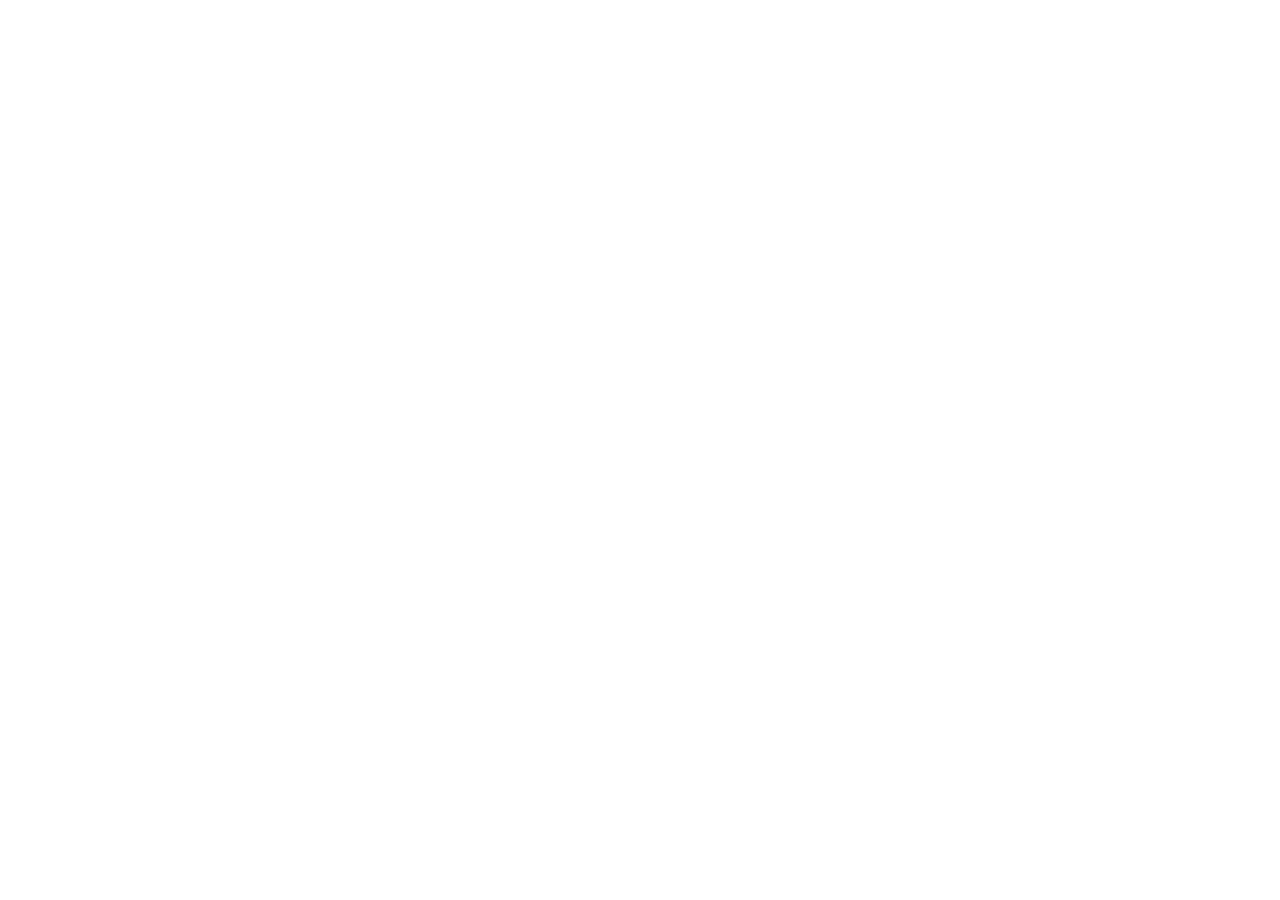
==== home.html @ d23d52ba "heroku fix" ====
<!DOCTYPE html>
<html>
  <head>
    <script src="//ajax.googleapis.com/ajax/libs/jquery/1.9.1/jquery.min.js"></script>
    <script>window.jQuery || document.write('<script src="js/vendor/jquery-1.9.1.min.js"><\/script>')</script>
      <script src="js/skrollr.js"></script>
      <script src="js/_main.js"></script>
  </head>
  <body>
  </body>
</html>
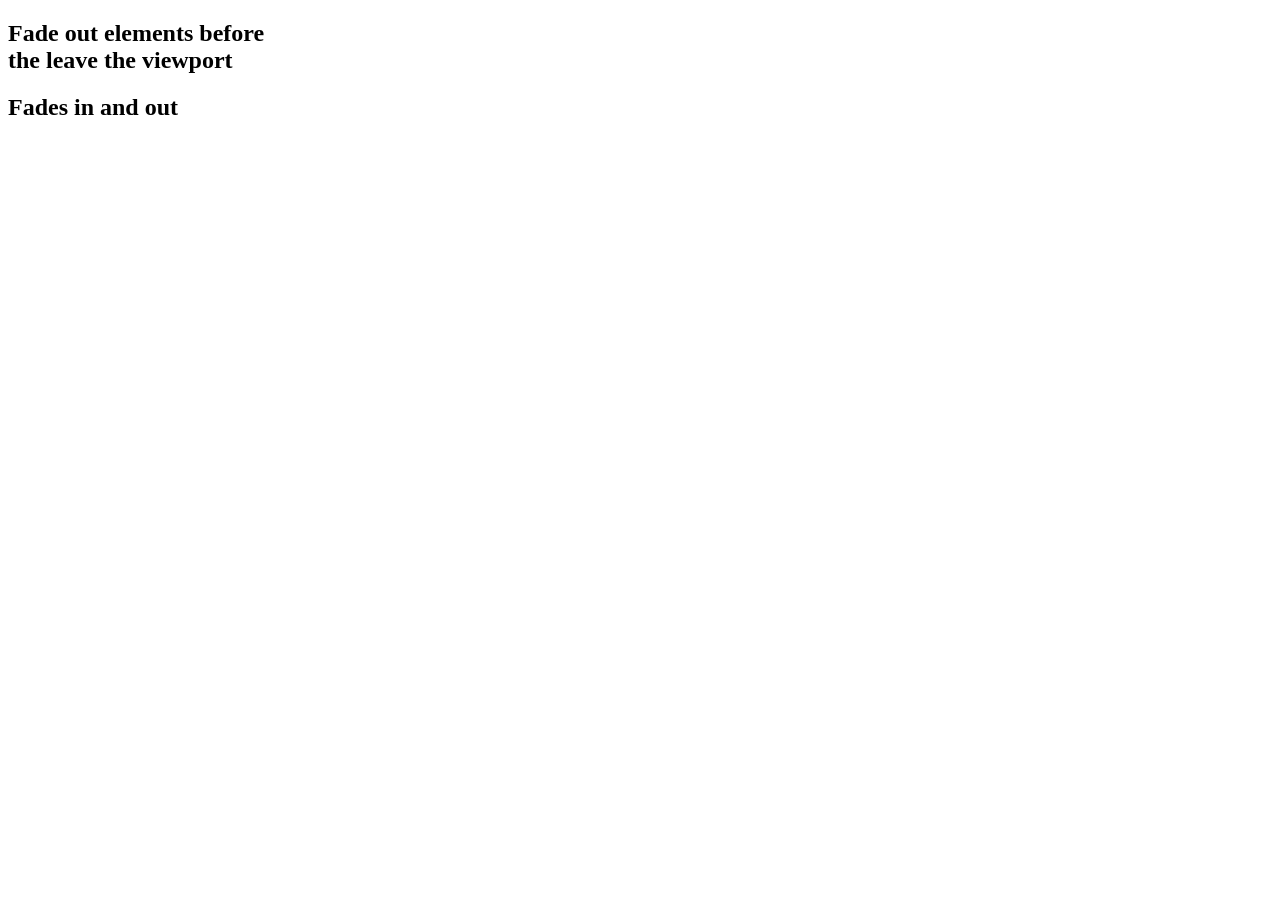
==== commit 5db5e720: "Add html" ====
--- a/home.html
+++ b/home.html
@@ -5,7 +5,46 @@
     <script>window.jQuery || document.write('<script src="js/vendor/jquery-1.9.1.min.js"><\/script>')</script>
       <script src="js/skrollr.js"></script>
       <script src="js/_main.js"></script>
-  </head>
-  <body>
-  </body>
-</html>
+      <link rel = 'stylesheet' type = 'text/css' href = 'css/stylesheet.css'>
+    </head>
+    <body>
+      <section id = 'slide-1' class = 'homeSlide'>
+      <div class = 'bcg'
+	data-center = 'background-position: 50% 0px;"
+	data-top-bottom = 'background-position 50% -100px;
+	data-anchor-target = '#slide-1'
+	>
+	<div class = 'hsContainer'>
+	  <div class = 'hsContent'
+	    data-center = 'opacity: 1'
+	    data-106-top = 'opacity: 0'
+	    data-anchor-target = '#slide-1 h2'
+	    >
+	    <h2>Fade out elements before <br>the leave the viewport</h2>
+	  </div>
+	</div>
+      </div>
+      </section>
+      <section id = 'slide-2'>
+      <div class = 'bcg'
+	data-0 = 'background-color:rgb(1,27,59);'
+	data-top = 'background-color: (0,0,0);'
+	data-anchor-target = '#slide-2'
+	>
+	<div class = 'hsContainer'>
+	  <div class = 'hsContent'>
+	    <h2
+	      data--200-bottom = 'opacity: 0'
+	      data-center = 'opacity: 1'
+	      data-206-top = 'opacity: 1'
+	      data-106-top = 'opacity: 0'
+	      data-anchor-target = '#slide-2 h2'
+	      >
+	      Fades in and out
+	    </h2>
+	  </div>
+	</div>
+      </div>
+      </section>
+    </body>
+  </html>
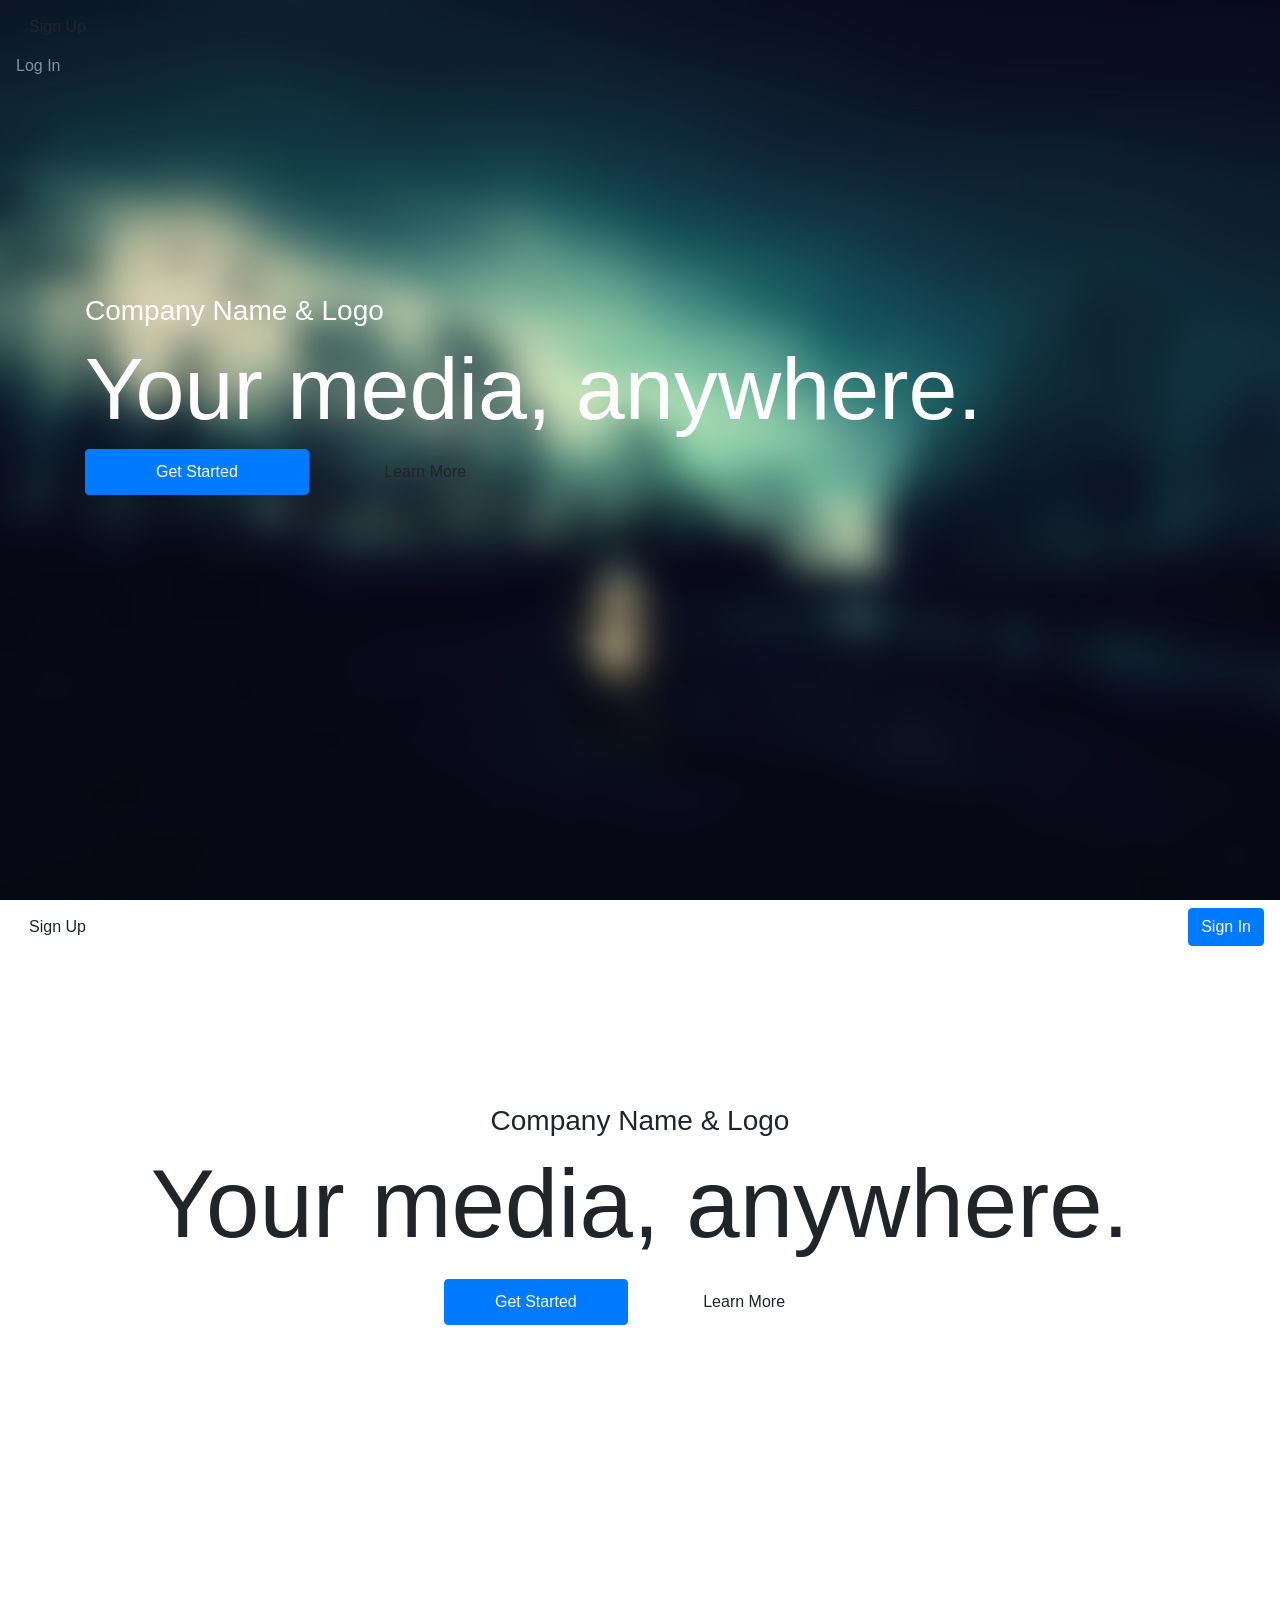
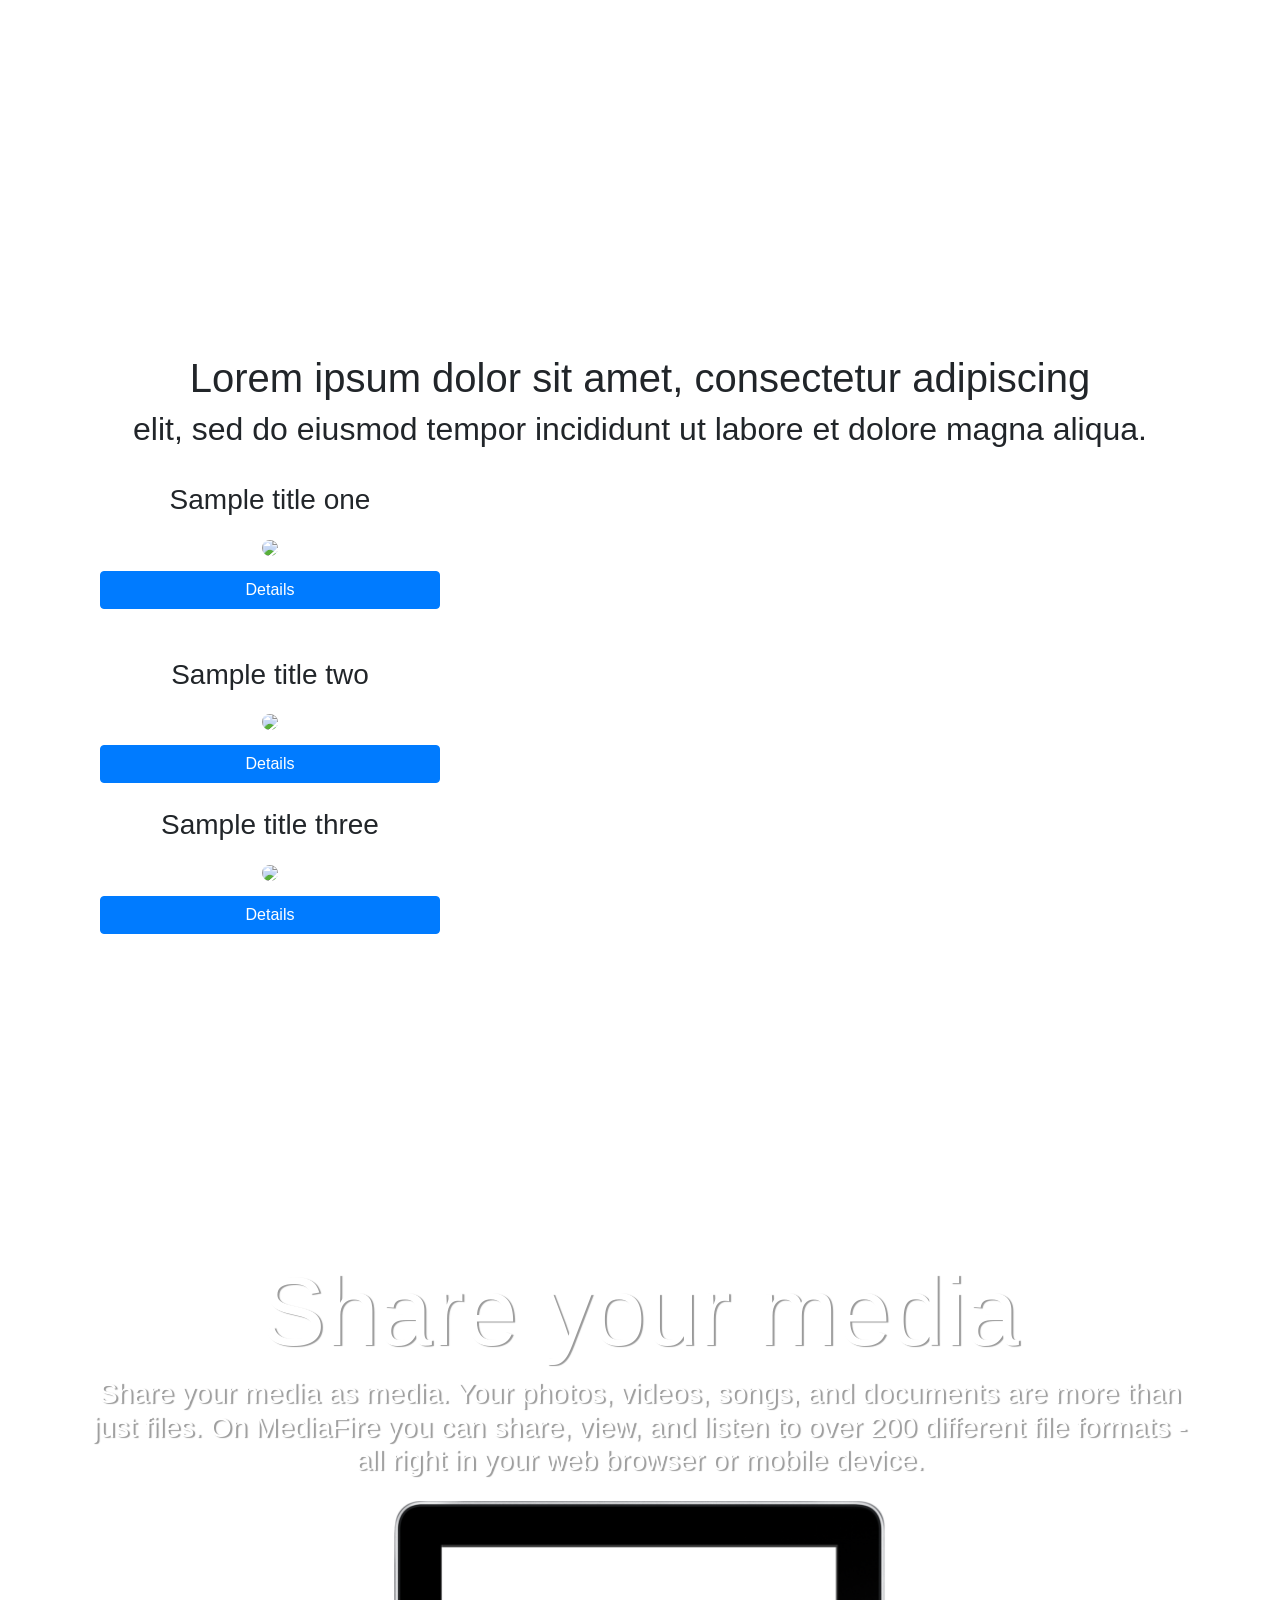
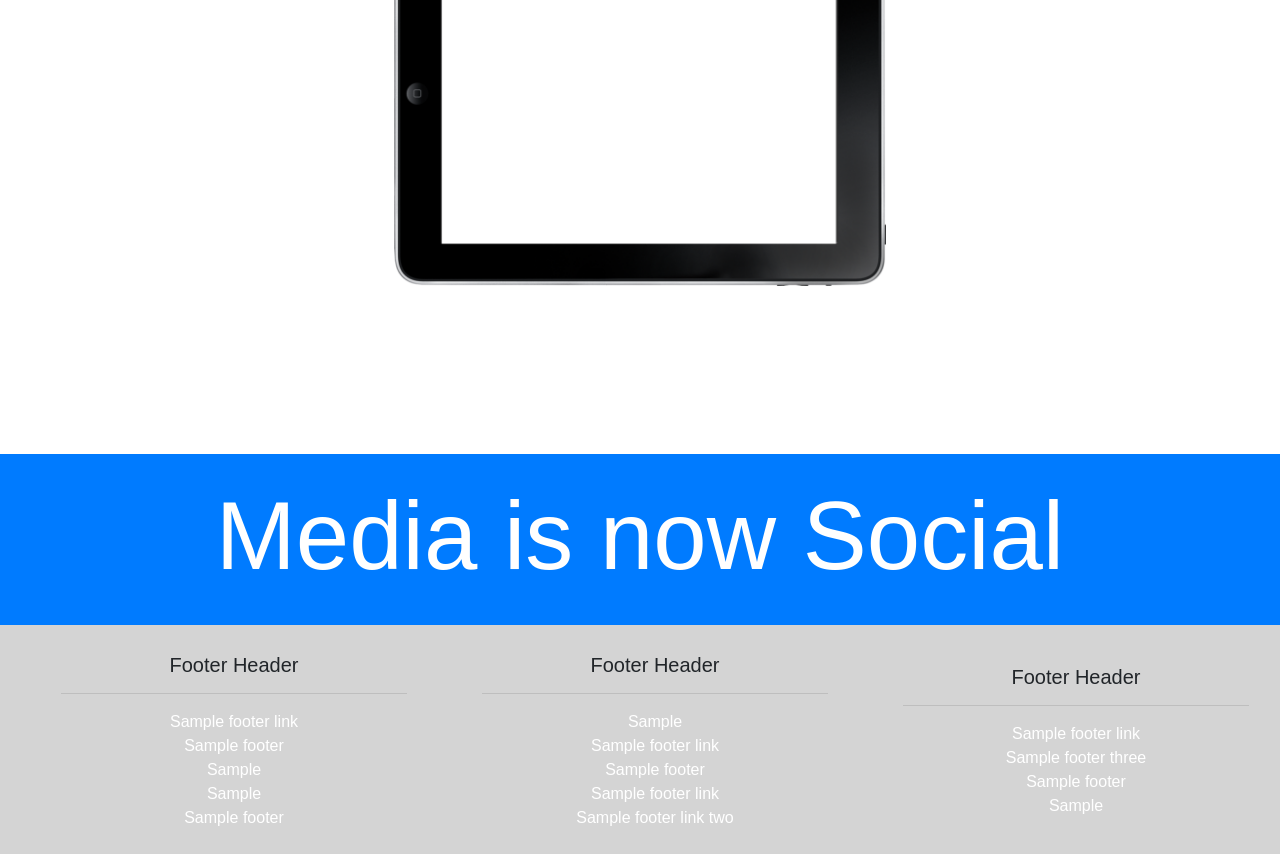
==== commit 6a008af5: "finished design" ====
--- a/home.html
+++ b/home.html
@@ -1,50 +1,141 @@
 <!DOCTYPE html>
 <html>
   <head>
-    <script src="//ajax.googleapis.com/ajax/libs/jquery/1.9.1/jquery.min.js"></script>
-    <script>window.jQuery || document.write('<script src="js/vendor/jquery-1.9.1.min.js"><\/script>')</script>
-      <script src="js/skrollr.js"></script>
-      <script src="js/_main.js"></script>
-      <link rel = 'stylesheet' type = 'text/css' href = 'css/stylesheet.css'>
-    </head>
-    <body>
-      <section id = 'slide-1' class = 'homeSlide'>
-      <div class = 'bcg'
-	data-center = 'background-position: 50% 0px;"
-	data-top-bottom = 'background-position 50% -100px;
-	data-anchor-target = '#slide-1'
-	>
-	<div class = 'hsContainer'>
-	  <div class = 'hsContent'
-	    data-center = 'opacity: 1'
-	    data-106-top = 'opacity: 0'
-	    data-anchor-target = '#slide-1 h2'
-	    >
-	    <h2>Fade out elements before <br>the leave the viewport</h2>
-	  </div>
+    <script src="https://code.jquery.com/jquery-1.9.1.min.js"></script>
+    <script src = 'https://maxcdn.bootstrapcdn.com/bootstrap/4.0.0-alpha/js/bootstrap.min.js'></script>
+    <script src="js/_main.js"></script>
+    <link rel = 'stylesheet' type = 'text/css' href = 'https://maxcdn.bootstrapcdn.com/bootstrap/4.0.0-alpha/css/bootstrap.min.css'>
+    <link rel = 'stylesheet' type = 'text/css' href = 'css/stylesheet.css'>
+  </head>
+  <body>
+    <!-- header for screens medium and up -->
+    <div class = 'header hidden-sm-down fullscreen'>
+      <nav class = 'navbar navbar-dark'>
+      <ul class = 'nav navbar-nav pull-right'>
+	<li class = 'nav-item'>
+	<a href = '#' type = 'button' class = 'btn btn-secondary-outline'>
+	  Sign Up
+	</a>
+	</li>
+	<li class = 'nav-item'>
+	<a href = '#' class = 'nav-link'>
+	  Log In
+	</a>
+      </ul>
+      </nav>
+      <div class = 'container'>
+	<div class = ''>
+	  <h3 id = 'display-1'>Company Name & Logo</h3>
+	  <h1 class = 'display-2'>Your media, anywhere.</h1>
+	  <button type = 'button' class = 'btn btn-primary'>Get Started</button>
+	  <button type = 'button' class = 'btn btn-success-outline'>Learn More</button>
 	</div>
       </div>
-      </section>
-      <section id = 'slide-2'>
-      <div class = 'bcg'
-	data-0 = 'background-color:rgb(1,27,59);'
-	data-top = 'background-color: (0,0,0);'
-	data-anchor-target = '#slide-2'
-	>
-	<div class = 'hsContainer'>
-	  <div class = 'hsContent'>
-	    <h2
-	      data--200-bottom = 'opacity: 0'
-	      data-center = 'opacity: 1'
-	      data-206-top = 'opacity: 1'
-	      data-106-top = 'opacity: 0'
-	      data-anchor-target = '#slide-2 h2'
-	      >
-	      Fades in and out
-	    </h2>
-	  </div>
+    </div>
+
+    <!-- header for screens extra small -->
+    <div class = 'header-small hidden-md-up fullscreen'>
+      <nav class = 'navbar navbar-light bg-faded'>
+      <div class = 'col-xs-6 text-center'>
+	<a href = '#' type = 'button' class = 'btn btn-primary-outline'>
+	  Sign Up
+	</a>
+      </div>
+      <div class = 'col-xs-6 text-center'>
+	<a href = '#' class = 'btn btn-primary'>Sign In</a>
+      </div>
+      </nav>
+      <div class = 'bg-inverse fullscreen'>
+	<div class = 'text-center'>
+	  <h3>Company Name & Logo</h3>
+	  <h1 class = 'display-1'>Your media, anywhere.</h1>
+	  <button type = 'button' class = 'btn btn-primary'>Get Started</button>
+	  <button type = 'button' class = 'btn btn-success-outline'>Learn More</button>
 	</div>
       </div>
-      </section>
-    </body>
-  </html>
+    </div>
+
+    <!-- content section 1 with 3 columns -->
+    <div class = 'content-one fullscreen text-center'>
+      <div class = 'container'>
+	<div class = 'text-center'>
+	  <h1>Lorem ipsum dolor sit amet, consectetur adipiscing<br><small> elit, sed do eiusmod tempor incididunt ut labore et dolore magna aliqua.</small></h1>
+	</div>
+	<div class = 'col-xs-12 col-md-4'>
+	  <h3>Sample title one</h3>
+	  <img class = 'img-responsive img-rounded center-block' src = 'http://placehold.it/250x250'/>
+	  <button type = 'button' class = 'btn btn-primary btn-block'>Details</button>
+	  <br class = 'clear'>
+	</div>
+	<div class = 'col-xs-12 col-md-4'>
+	  <h3>Sample title two</h3>
+	  <img class = 'img-responsive img-rounded center-block' src = 'http://placehold.it/250x250'/>
+	  <button type = 'button' class = 'btn btn-primary btn-block'>Details</button>
+	</div>
+	<div class = 'col-xs-12 col-md-4'>
+	  <h3>Sample title three</h3>
+	  <img class = 'img-responsive img-rounded center-block' src = 'http://placehold.it/250x250'/>
+	  <button type = 'button' class = 'btn-3 btn btn-primary btn-block'>Details</button>
+	</div>
+      </div>
+    </div>
+    <div class = 'content-two fullscreen'>
+      <div class = 'text-center container'>
+	<h1 class = 'display-1'>Share your media</h1>
+	<h3>Share your media as media. Your photos, videos, songs, and documents are more than just files. On MediaFire you can share, view, and listen to over 200 different file formats - all right in your web browser or mobile device.</h3>
+	<img src = 'css/tablet.png' class = 'img-responsive center-block' id = 'tablet'/>
+      </div>
+      <br>
+    </div>
+    <div class = 'content-three bg-primary'>
+      <div class = 'text-center'>
+	<br>
+	<h1 class = 'display-1'>Media is now Social</h1>
+	<br>
+      </div>
+    </div>
+    <div class = 'content-four text-center bg-inverse'>
+      <nav class = 'navbar bg-inverse'>
+      <div class = 'footer col-sm-12 col-md-4'>
+	<ul class = 'footer-links'>
+	<h5>Footer Header</h5>
+	<hr>
+	  <li><a href = '#'>Sample footer link</a></li>
+	  <li><a href = '#'>Sample footer</a></li>
+	  <li><a href = '#'>Sample</a></li>
+	  <li><a href = '#'>Sample</a></li>
+	  <li><a href = '#'>Sample footer</a></li>
+	</ul>
+      </div>
+      <div class = 'footer col-sm-12 col-md-4'>
+	<ul class = 'footer-links'>
+	<h5>Footer Header</h5>
+	<hr>
+	  <li><a href = '#'>Sample</a></li>
+	  <li><a href = '#'>Sample footer link</a></li>
+	  <li><a href = '#'>Sample footer</a></li>
+	  <li><a href = '#'>Sample footer link</a></li>
+	  <li><a href = '#'>Sample footer link two</a></li>
+	</ul>
+      </div>
+      <div class = 'footer col-sm-12 col-md-4'>
+	<ul class = 'footer-links'>
+	<h5>Footer Header</h5>
+	<hr>
+	  <li><a href = '#'>Sample footer link</a></li>
+	  <li><a href = '#'>Sample footer three</a></li>
+	  <li><a href = '#'>Sample footer</a></li>
+	  <li><a href = '#'>Sample</a></li>
+	  </ul>
+      </div>
+      </nav>
+    </div>
+    <script>
+      var fullscreen = $('.fullscreen');
+      fullscreen.css("min-height", $(window).height() );
+      $(window).resize(function() {
+	fullscreen.css("min-height", $(window).height() );
+      });
+    </script>
+  </body>
+</html>
--- a/css/stylesheet.css
+++ b/css/stylesheet.css
@@ -0,0 +1,101 @@
+.header {
+  background: url('slide-2.jpg');
+  background-size: cover;
+  background-repeat: no-repeat;
+  width: auto;
+  color: white;
+}
+
+.header #display-1 {
+  padding-top: 200px;
+}
+
+.header-small h3 {
+  padding-top: 150px;
+  width: auto;
+}
+
+.header-small button {
+  margin: 10px;
+  padding: 10px 50px 10px 50px;
+}
+
+.header .container button {
+  padding: 10px 70px 10px 70px;
+  margin-bottom: 20px;
+}
+
+.content-one h1 {
+  padding-top: 100px;
+}
+
+.content-one h3 {
+  padding-top: 25px;
+}
+
+.clear {
+  clear: both;
+}
+
+.content-one img {
+  border-radius: 100%;
+  -o-border-radius: 100%;
+  -moz-border-radius: 100%;
+  padding: 15px;
+}
+
+.btn-3 {
+  margin-bottom: 20px;
+}
+
+.content-two {
+  background: url('slide-1.jpeg');
+  background-size: cover;
+  background-repeat: no-repeat;
+  width: auto;
+  color: white;
+  text-shadow: 2px 1px 1px rgba(0,0,0,.4);
+}
+
+.content-three {
+  color: white;
+}
+
+#tablet {
+  padding-top: 15px;
+  height: 400px;
+  width: auto;
+}
+
+.content-two h1 {
+  padding-top: 100px;
+}
+
+#cloud {
+  background: url('cloud.png');
+  background-size: cover;
+  background-repeat: no-repeat;
+  width: auto;
+}
+
+.footer-links {
+  padding-top: 20px;
+  display: block;
+  list-style: none;
+}
+
+.footer-links a {
+  color: white;
+}
+
+.footer-links :hover {
+  color: silver;
+  text-decoration: none;
+}
+.content-four {
+  background: #d4d4d4;
+}
+
+.footer {
+  margin-left: -10px;
+}
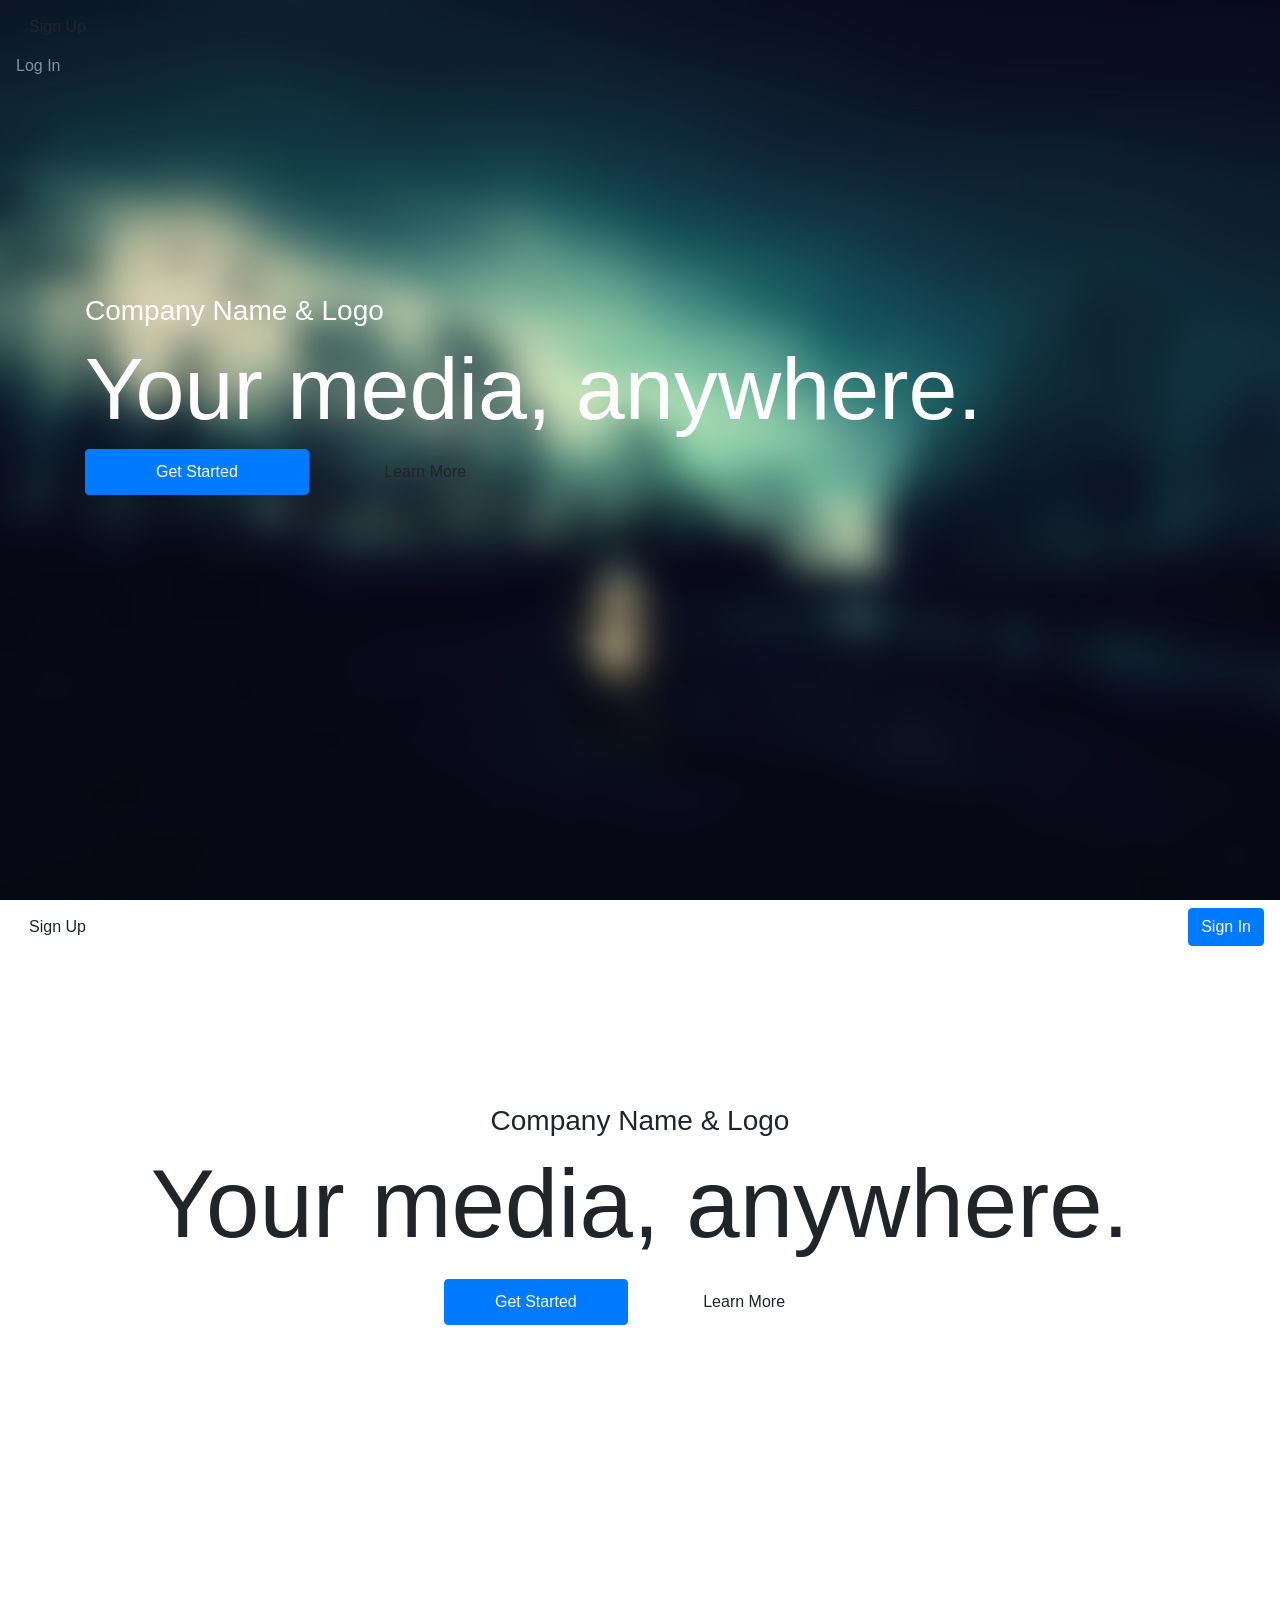
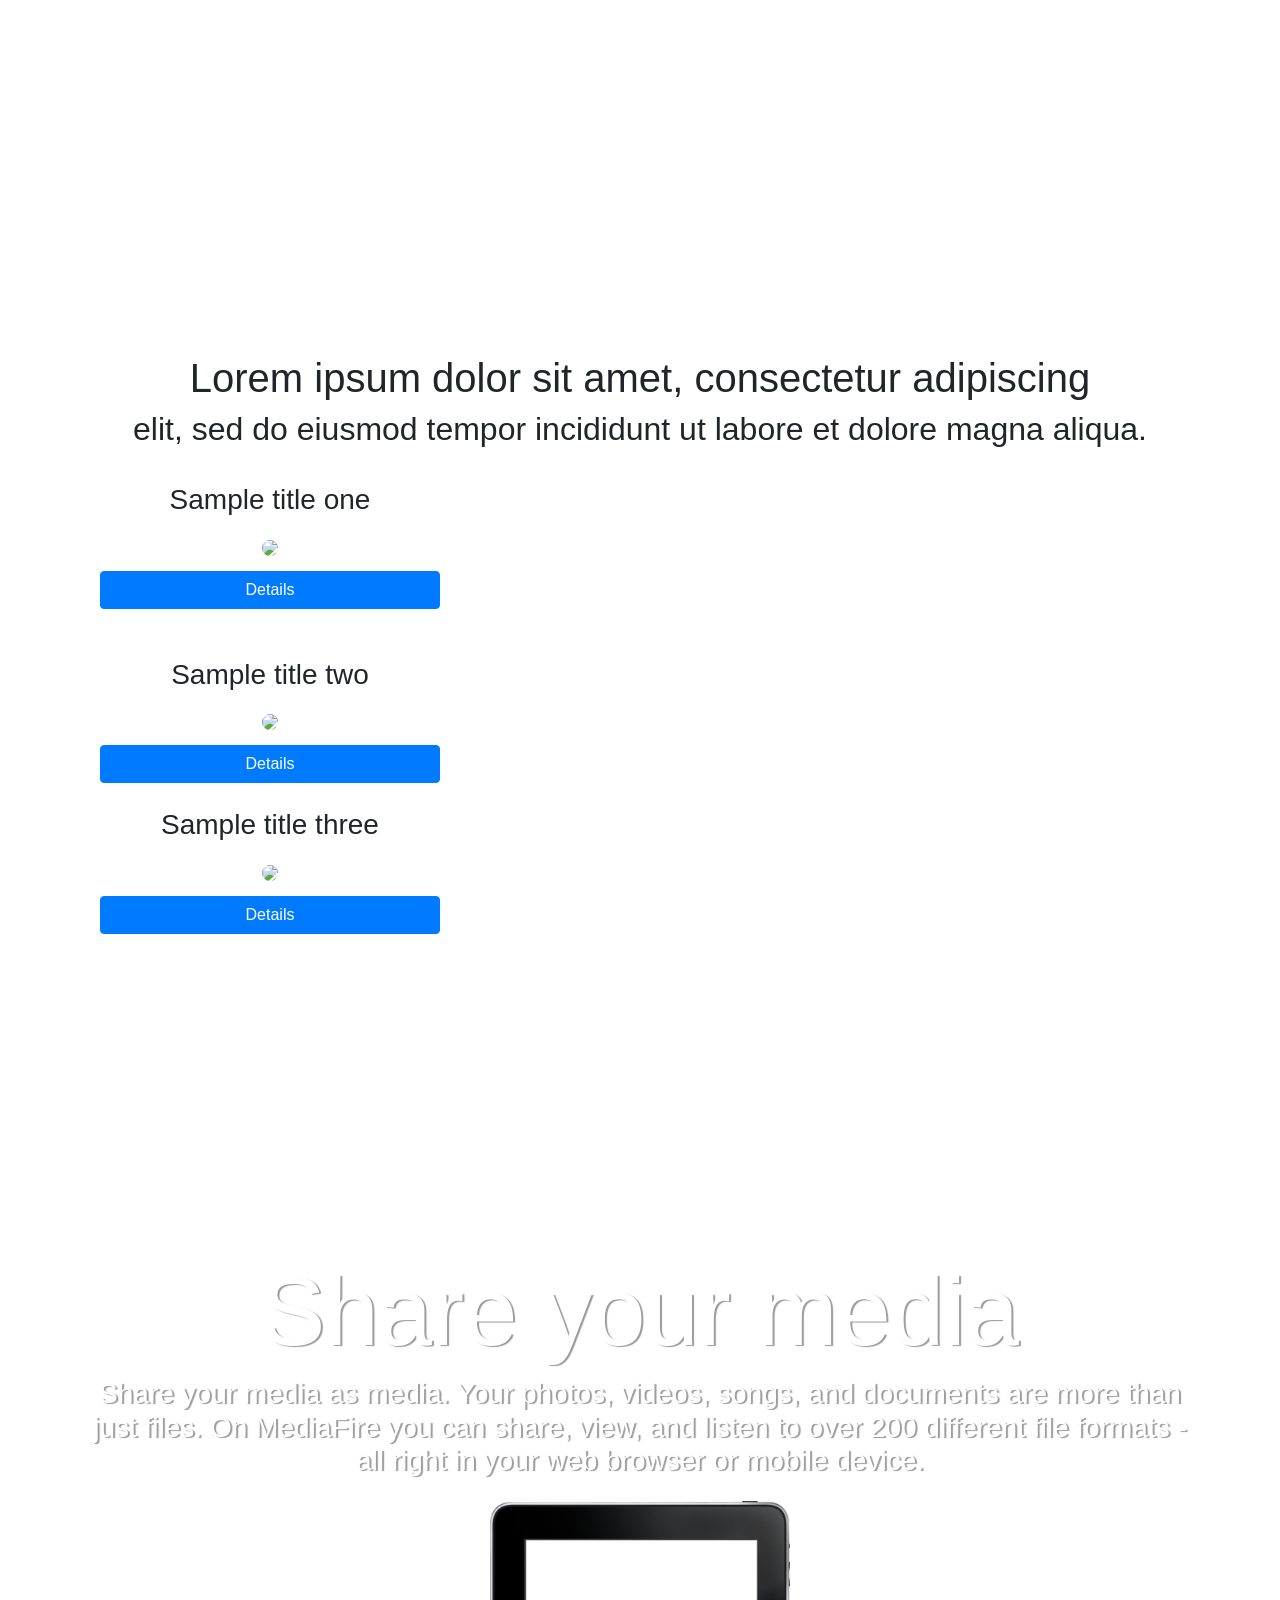
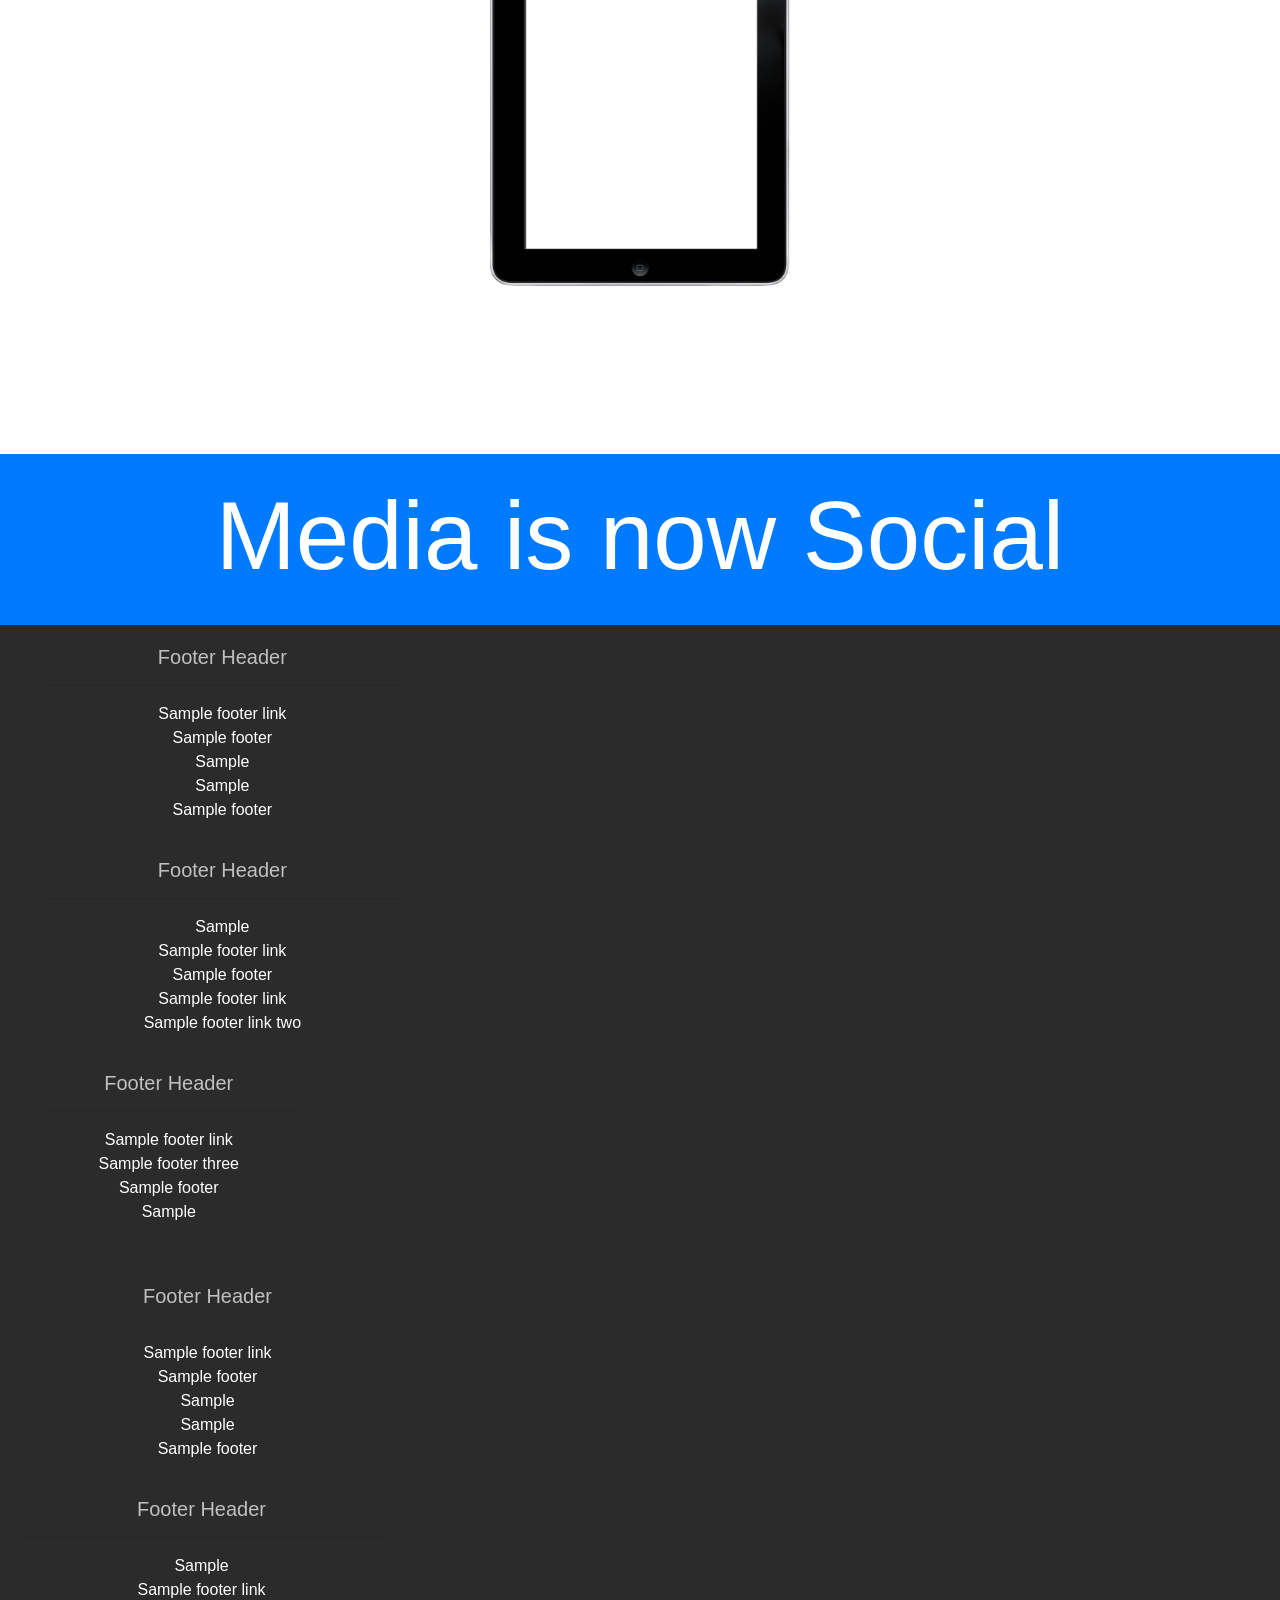
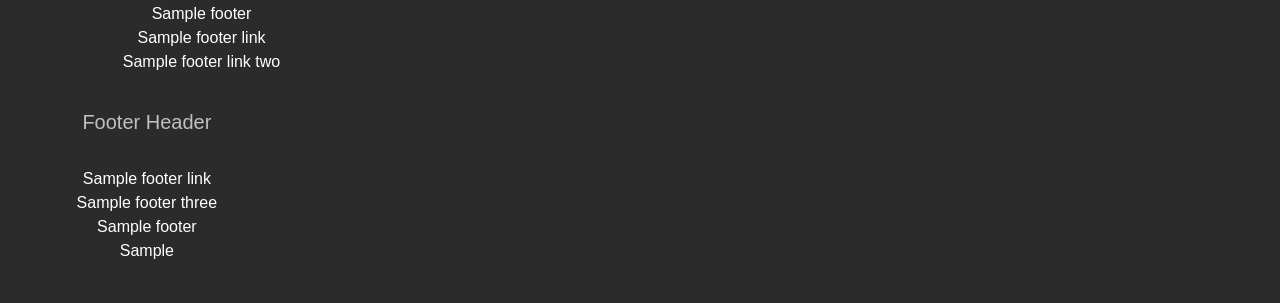
==== commit 268cb269: "fixed footer" ====
--- a/home.html
+++ b/home.html
@@ -6,6 +6,7 @@
     <script src="js/_main.js"></script>
     <link rel = 'stylesheet' type = 'text/css' href = 'https://maxcdn.bootstrapcdn.com/bootstrap/4.0.0-alpha/css/bootstrap.min.css'>
     <link rel = 'stylesheet' type = 'text/css' href = 'css/stylesheet.css'>
+    <meta name="viewport" content="width=device-width, initial-scale=1">
   </head>
   <body>
     <!-- header for screens medium and up -->
@@ -94,41 +95,79 @@
 	<br>
       </div>
     </div>
-    <div class = 'content-four text-center bg-inverse'>
-      <nav class = 'navbar bg-inverse'>
-      <div class = 'footer col-sm-12 col-md-4'>
-	<ul class = 'footer-links'>
-	<h5>Footer Header</h5>
-	<hr>
-	  <li><a href = '#'>Sample footer link</a></li>
-	  <li><a href = '#'>Sample footer</a></li>
-	  <li><a href = '#'>Sample</a></li>
-	  <li><a href = '#'>Sample</a></li>
-	  <li><a href = '#'>Sample footer</a></li>
-	</ul>
+    <div class = 'hidden-sm-down' style = 'background-color: #2b2b2b'>
+      <div class = 'container-responsive footer content-four text-center'>
+	<div class = 'footer col-xs-12 col-md-4'>
+	  <ul class = 'footer-links'>
+	    <h5>Footer Header</h5>
+	    <hr>
+	    <li><a href = '#'>Sample footer link</a></li>
+	    <li><a href = '#'>Sample footer</a></li>
+	    <li><a href = '#'>Sample</a></li>
+	    <li><a href = '#'>Sample</a></li>
+	    <li><a href = '#'>Sample footer</a></li>
+	  </ul>
+	</div>
+	<div class = 'footer col-xs-12 col-md-4'>
+	  <ul class = 'footer-links'>
+	    <h5>Footer Header</h5>
+	    <hr>
+	    <li><a href = '#'>Sample</a></li>
+	    <li><a href = '#'>Sample footer link</a></li>
+	    <li><a href = '#'>Sample footer</a></li>
+	    <li><a href = '#'>Sample footer link</a></li>
+	    <li><a href = '#'>Sample footer link two</a></li>
+	  </ul>
+	</div>
+	<div class = 'footer col-xs-12 col-md-3'>
+	  <ul class = 'footer-links'>
+	    <h5>Footer Header</h5>
+	    <hr>
+	    <li><a href = '#'>Sample footer link</a></li>
+	    <li><a href = '#'>Sample footer three</a></li>
+	    <li><a href = '#'>Sample footer</a></li>
+	    <li><a href = '#'>Sample</a></li>
+	  </ul>
+	</div>
       </div>
-      <div class = 'footer col-sm-12 col-md-4'>
-	<ul class = 'footer-links'>
-	<h5>Footer Header</h5>
-	<hr>
-	  <li><a href = '#'>Sample</a></li>
-	  <li><a href = '#'>Sample footer link</a></li>
-	  <li><a href = '#'>Sample footer</a></li>
-	  <li><a href = '#'>Sample footer link</a></li>
-	  <li><a href = '#'>Sample footer link two</a></li>
-	</ul>
+      <br class = 'clear'>
+    </div>
+    <div class = 'footer2 hidden-md-up' style = 'background-color: #2b2b2b'>
+      <div class = 'container-responsive footer content-four text-center'>
+	<div class = 'col-xs-12 col-md-4'>
+	  <ul class = 'footer-links'>
+	    <h5>Footer Header</h5>
+	    <hr>
+	    <li><a href = '#'>Sample footer link</a></li>
+	    <li><a href = '#'>Sample footer</a></li>
+	    <li><a href = '#'>Sample</a></li>
+	    <li><a href = '#'>Sample</a></li>
+	    <li><a href = '#'>Sample footer</a></li>
+	  </ul>
+	</div>
+	<div class = 'footer col-xs-12 col-md-4'>
+	  <ul class = 'footer-links'>
+	    <h5>Footer Header</h5>
+	    <hr>
+	    <li><a href = '#'>Sample</a></li>
+	    <li><a href = '#'>Sample footer link</a></li>
+	    <li><a href = '#'>Sample footer</a></li>
+	    <li><a href = '#'>Sample footer link</a></li>
+	    <li><a href = '#'>Sample footer link two</a></li>
+	  </ul>
+	</div>
+	<div class = 'footer col-xs-12 col-md-3'>
+	  <ul class = 'footer-links'>
+	    <h5>Footer Header</h5>
+	    <hr>
+	    <li><a href = '#'>Sample footer link</a></li>
+	    <li><a href = '#'>Sample footer three</a></li>
+	    <li><a href = '#'>Sample footer</a></li>
+	    <li><a href = '#'>Sample</a></li>
+	  </ul>
+	</div>
       </div>
-      <div class = 'footer col-sm-12 col-md-4'>
-	<ul class = 'footer-links'>
-	<h5>Footer Header</h5>
-	<hr>
-	  <li><a href = '#'>Sample footer link</a></li>
-	  <li><a href = '#'>Sample footer three</a></li>
-	  <li><a href = '#'>Sample footer</a></li>
-	  <li><a href = '#'>Sample</a></li>
-	  </ul>
-      </div>
-      </nav>
+      <br class = 'clear'>
     </div>
     <script>
       var fullscreen = $('.fullscreen');
--- a/css/stylesheet.css
+++ b/css/stylesheet.css
@@ -84,6 +84,20 @@
   list-style: none;
 }
 
+.footer {
+  background-color: #2b2b2b;
+  margin-left: -6px;
+}
+
+.footer2 {
+  margin-left: -25px;
+}
+
+.footer h5 {
+  color: silver;
+
+}
+
 .footer-links a {
   color: white;
 }
@@ -93,9 +107,6 @@
   text-decoration: none;
 }
 .content-four {
-  background: #d4d4d4;
+  background: #2b2b2b;
 }
 
-.footer {
-  margin-left: -10px;
-}
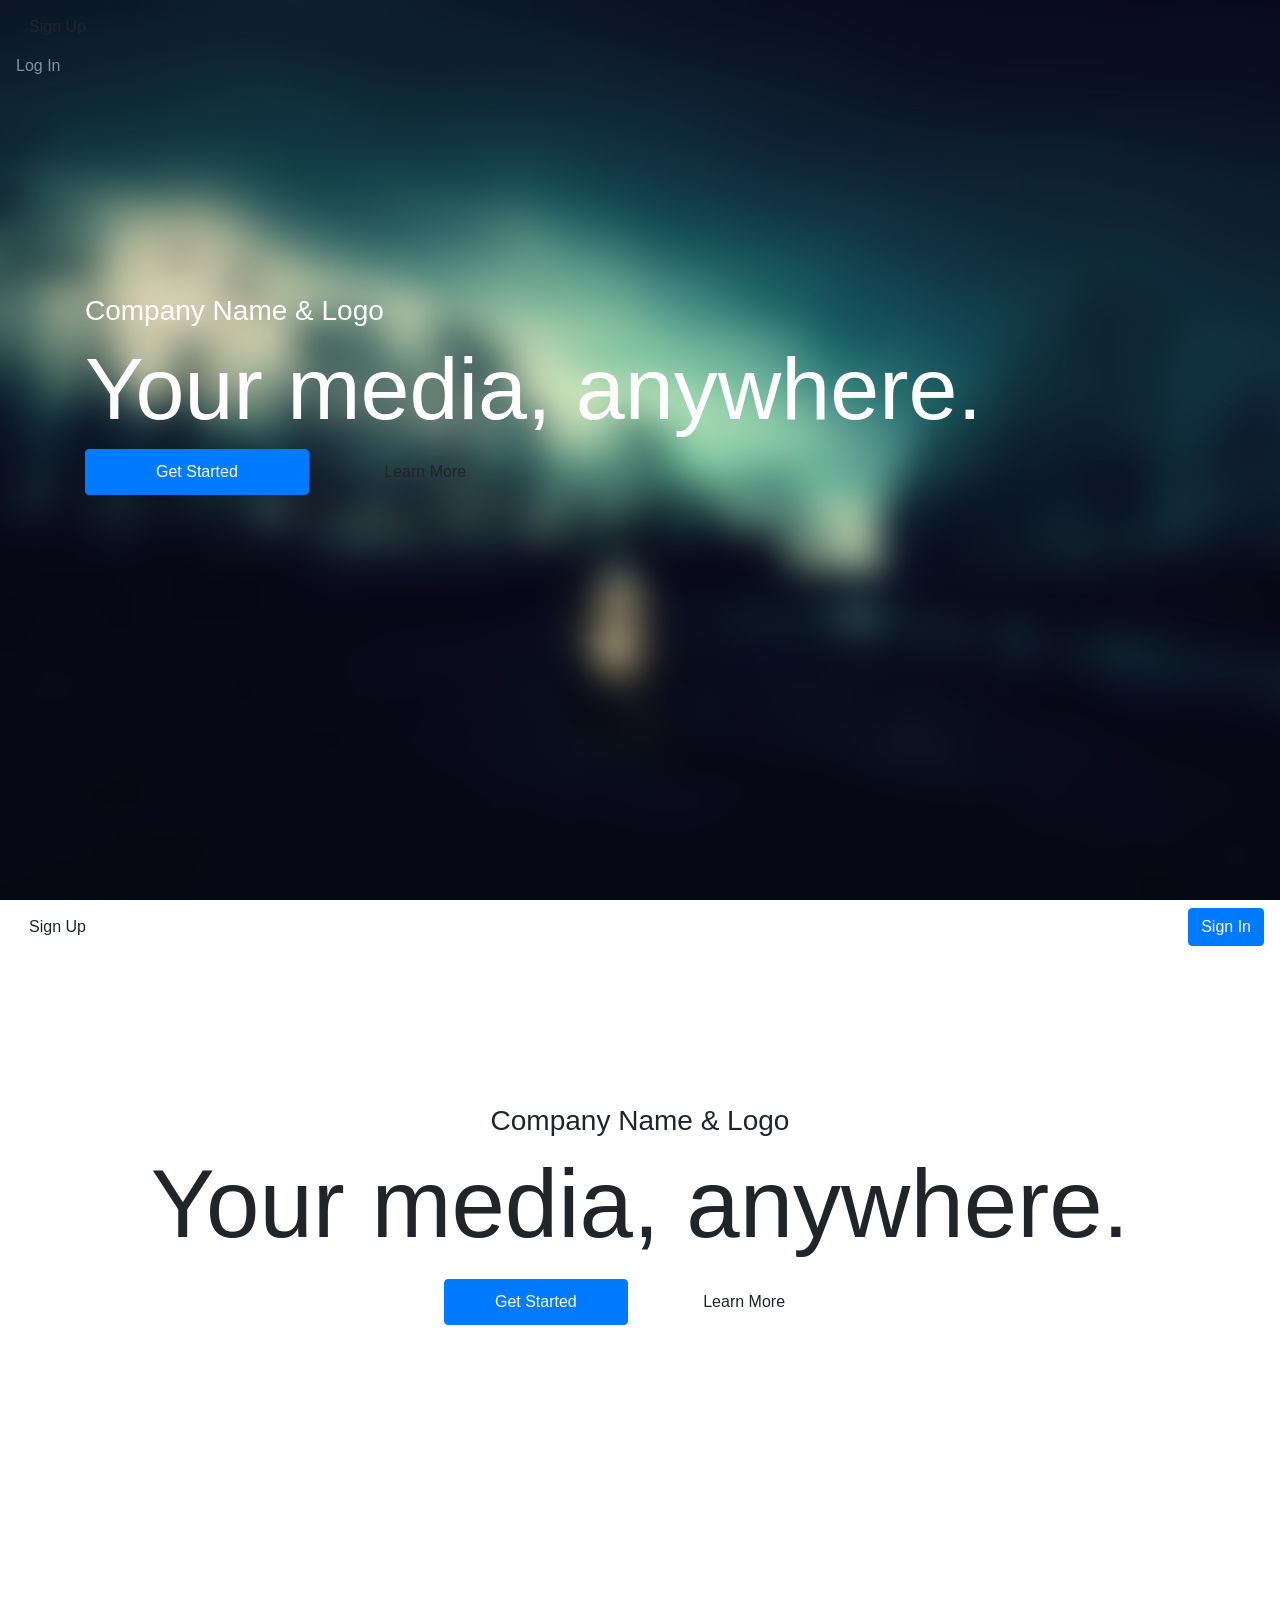
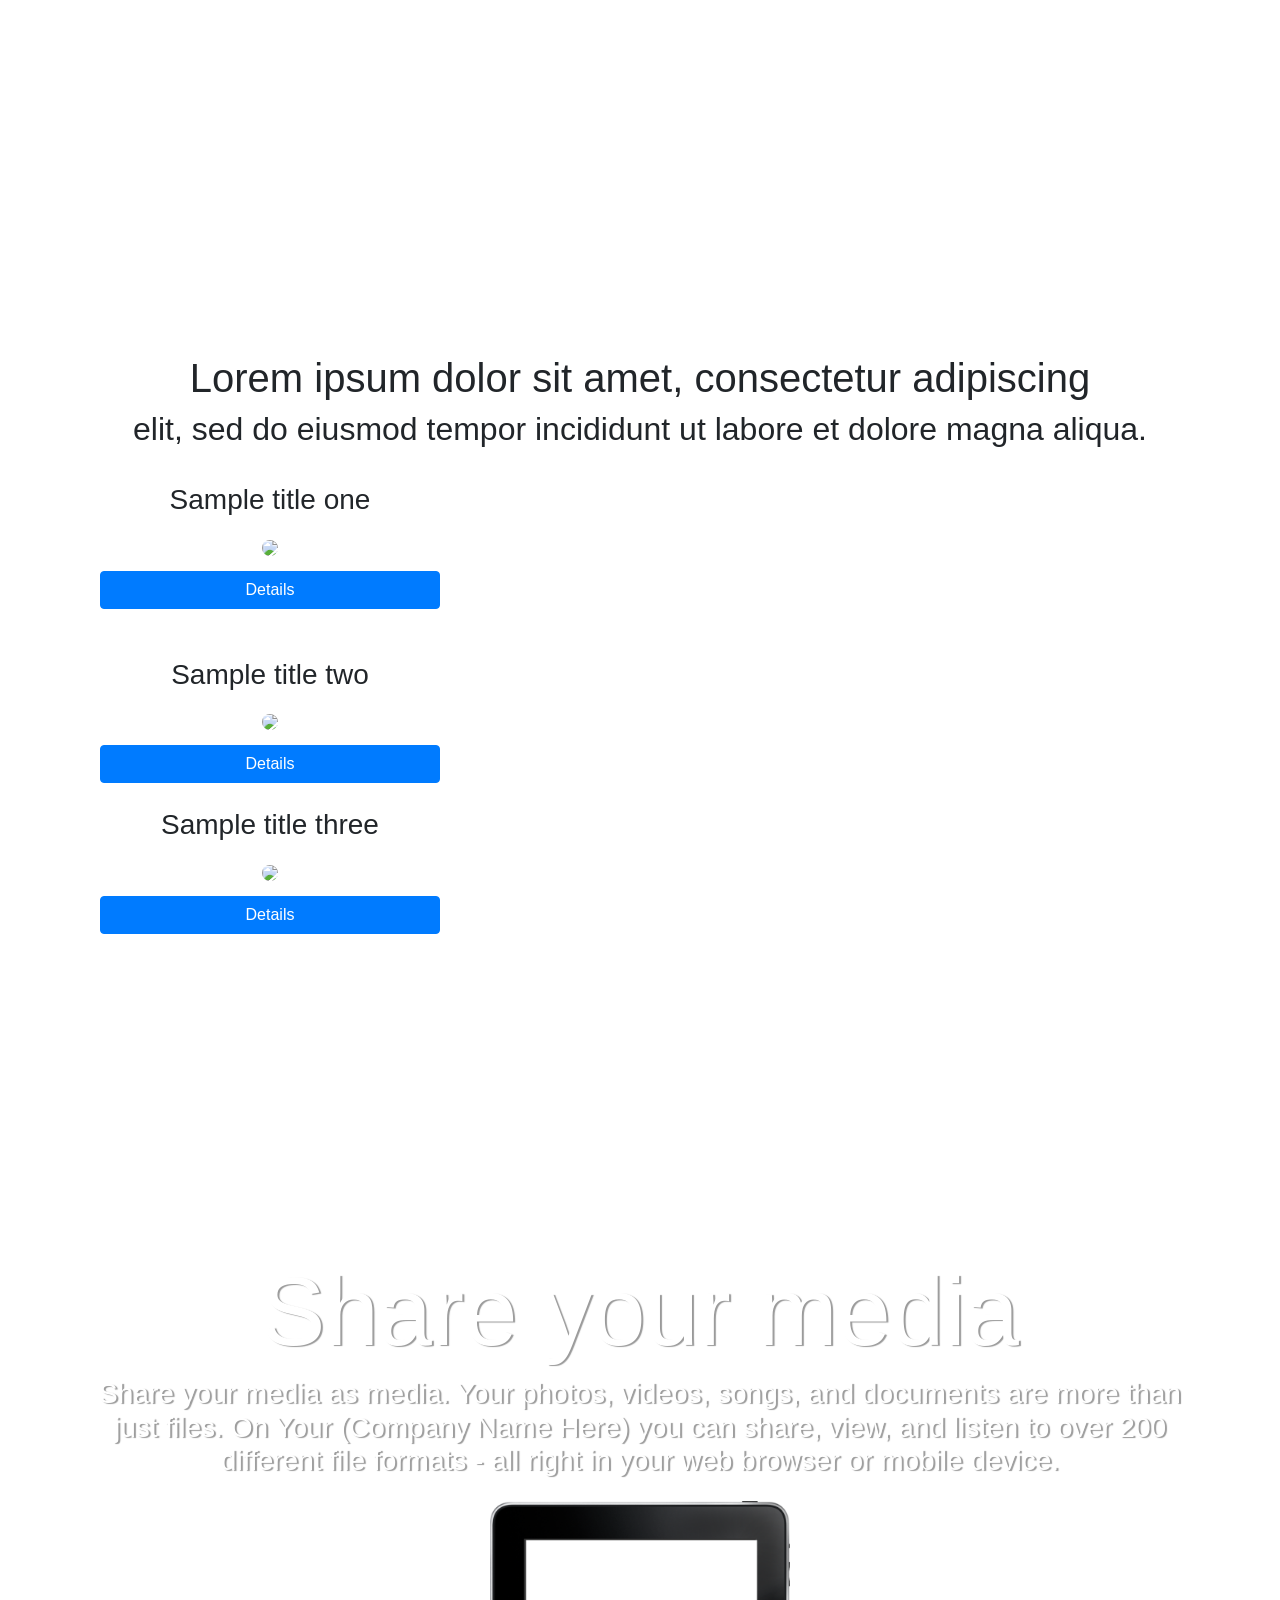
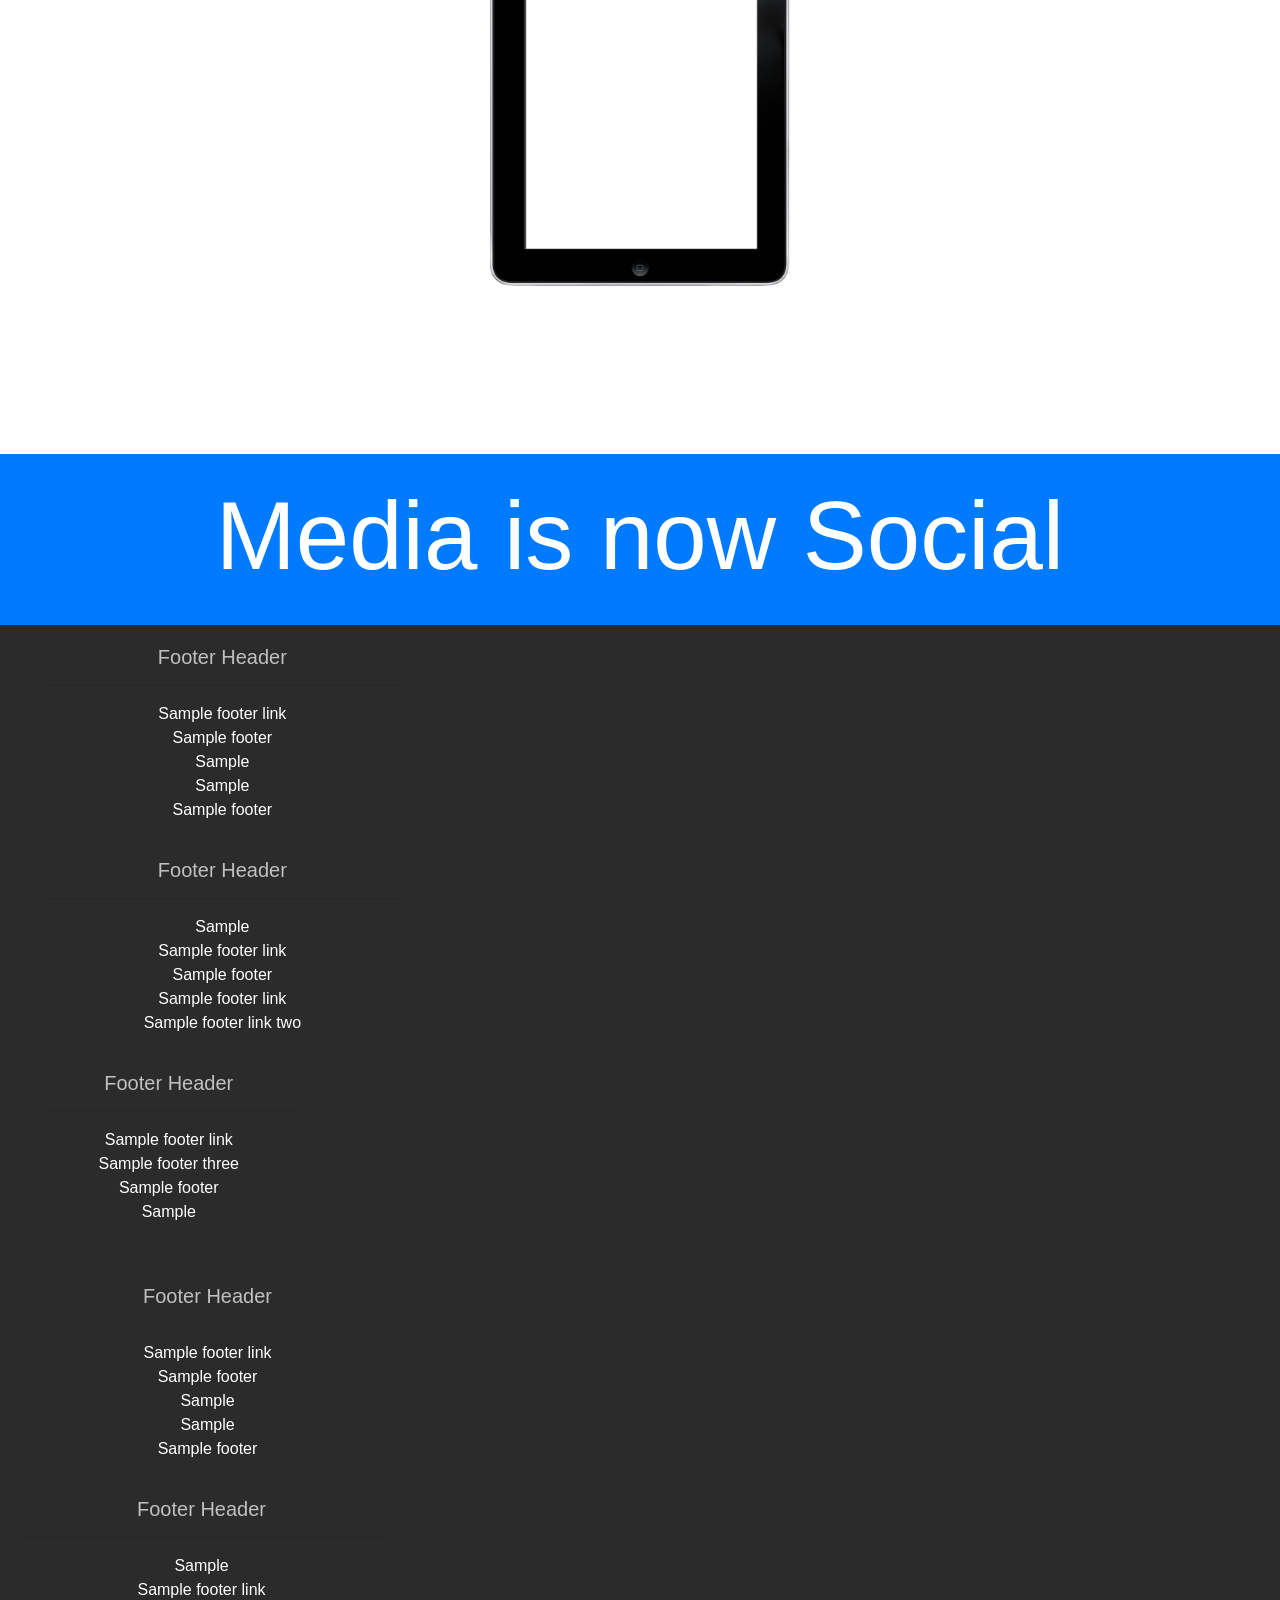
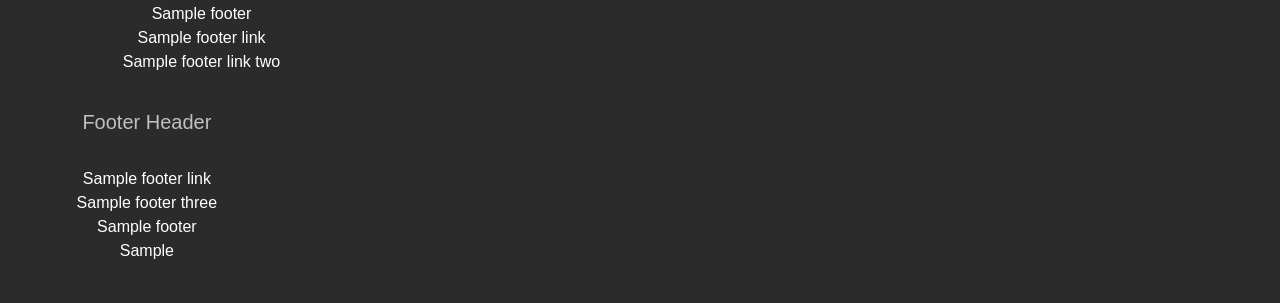
==== commit d36cd8c9: "minor copy fix" ====
--- a/home.html
+++ b/home.html
@@ -83,7 +83,7 @@
     <div class = 'content-two fullscreen'>
       <div class = 'text-center container'>
 	<h1 class = 'display-1'>Share your media</h1>
-	<h3>Share your media as media. Your photos, videos, songs, and documents are more than just files. On MediaFire you can share, view, and listen to over 200 different file formats - all right in your web browser or mobile device.</h3>
+	<h3>Share your media as media. Your photos, videos, songs, and documents are more than just files. On Your (Company Name Here) you can share, view, and listen to over 200 different file formats - all right in your web browser or mobile device.</h3>
 	<img src = 'css/tablet.png' class = 'img-responsive center-block' id = 'tablet'/>
       </div>
       <br>
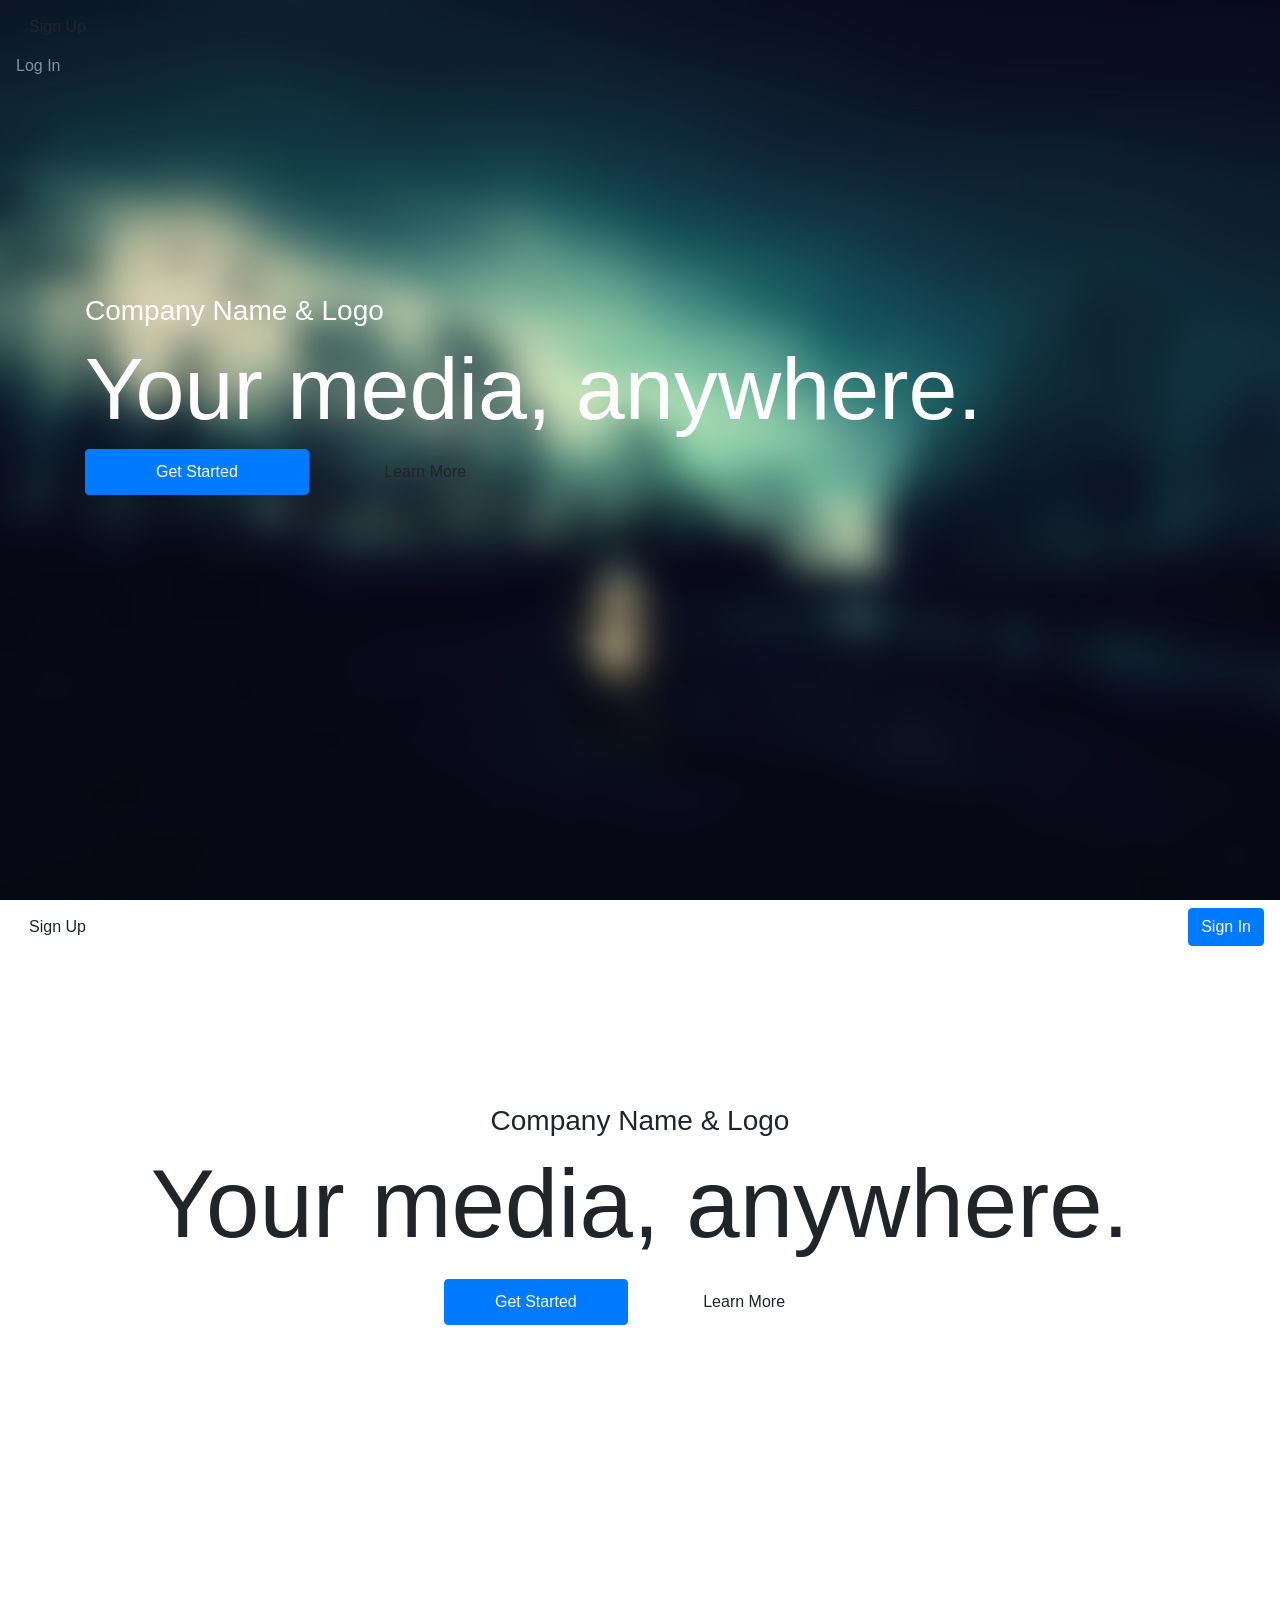
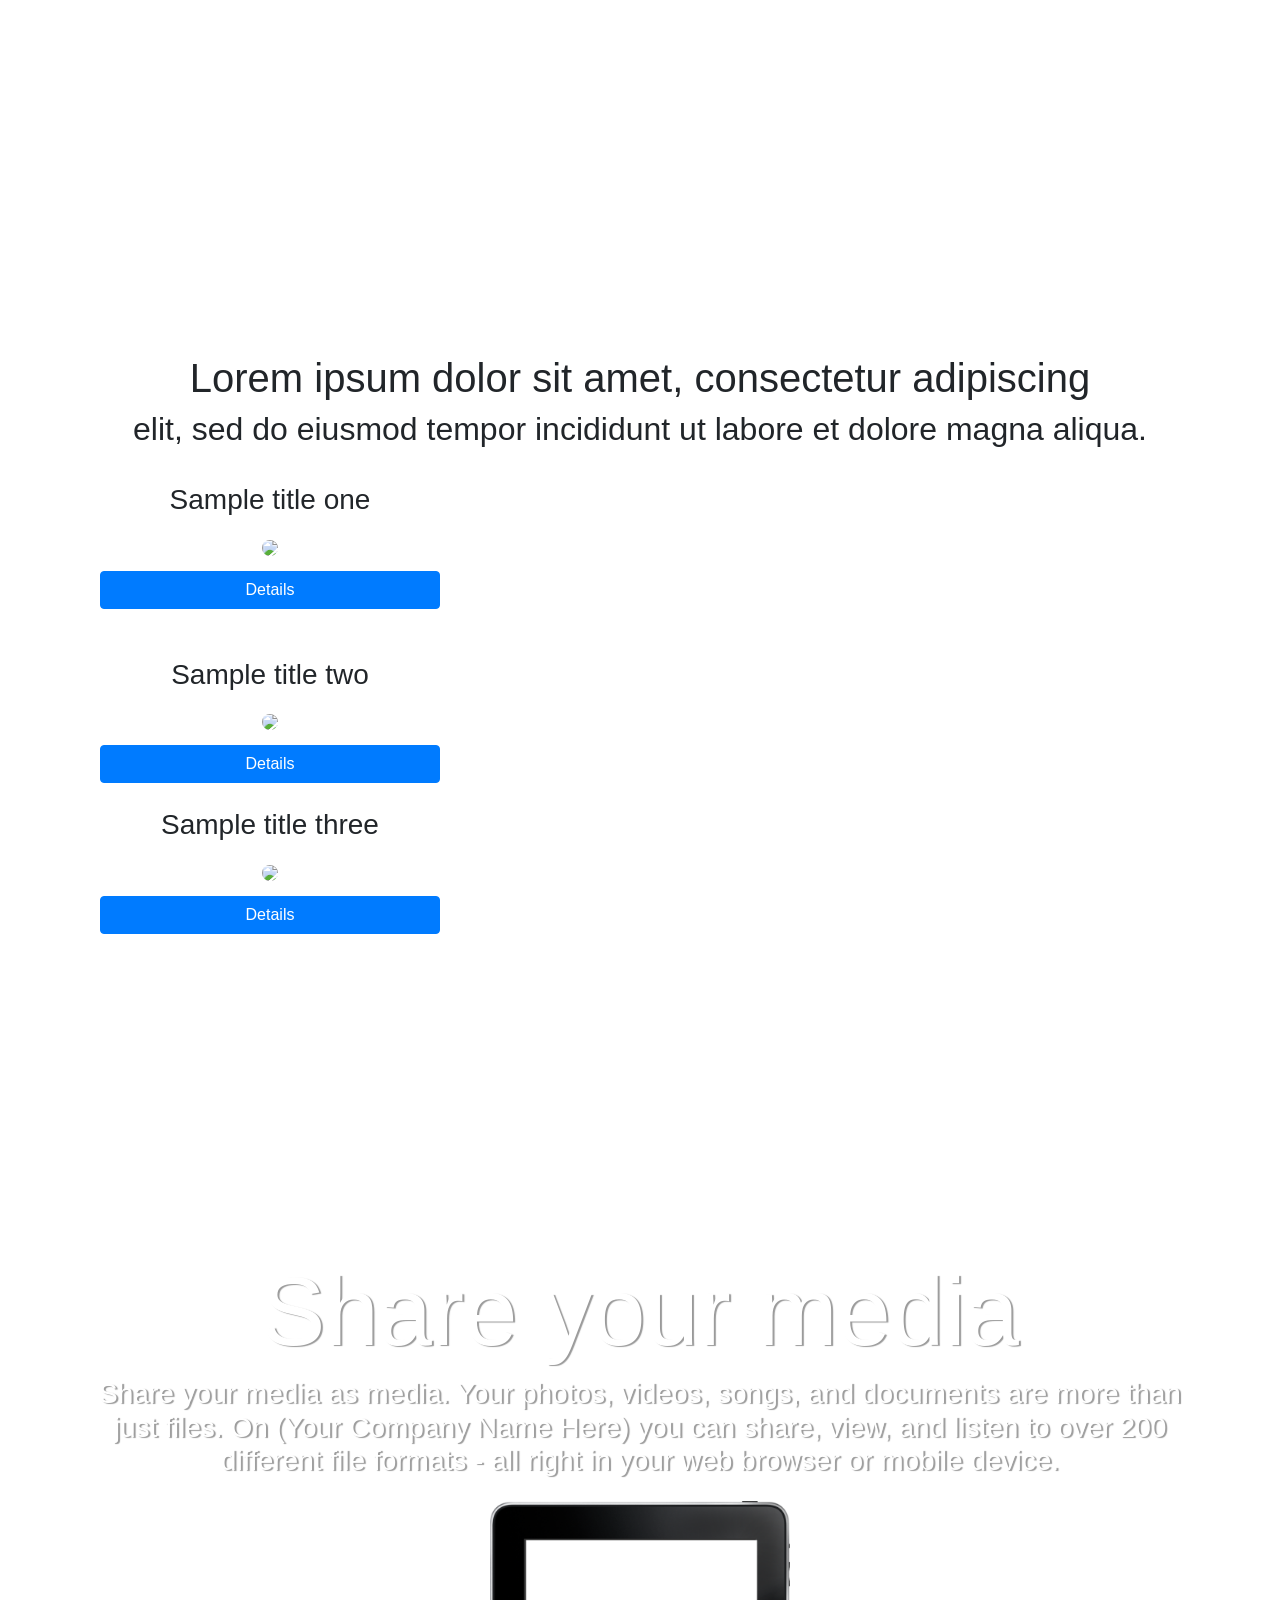
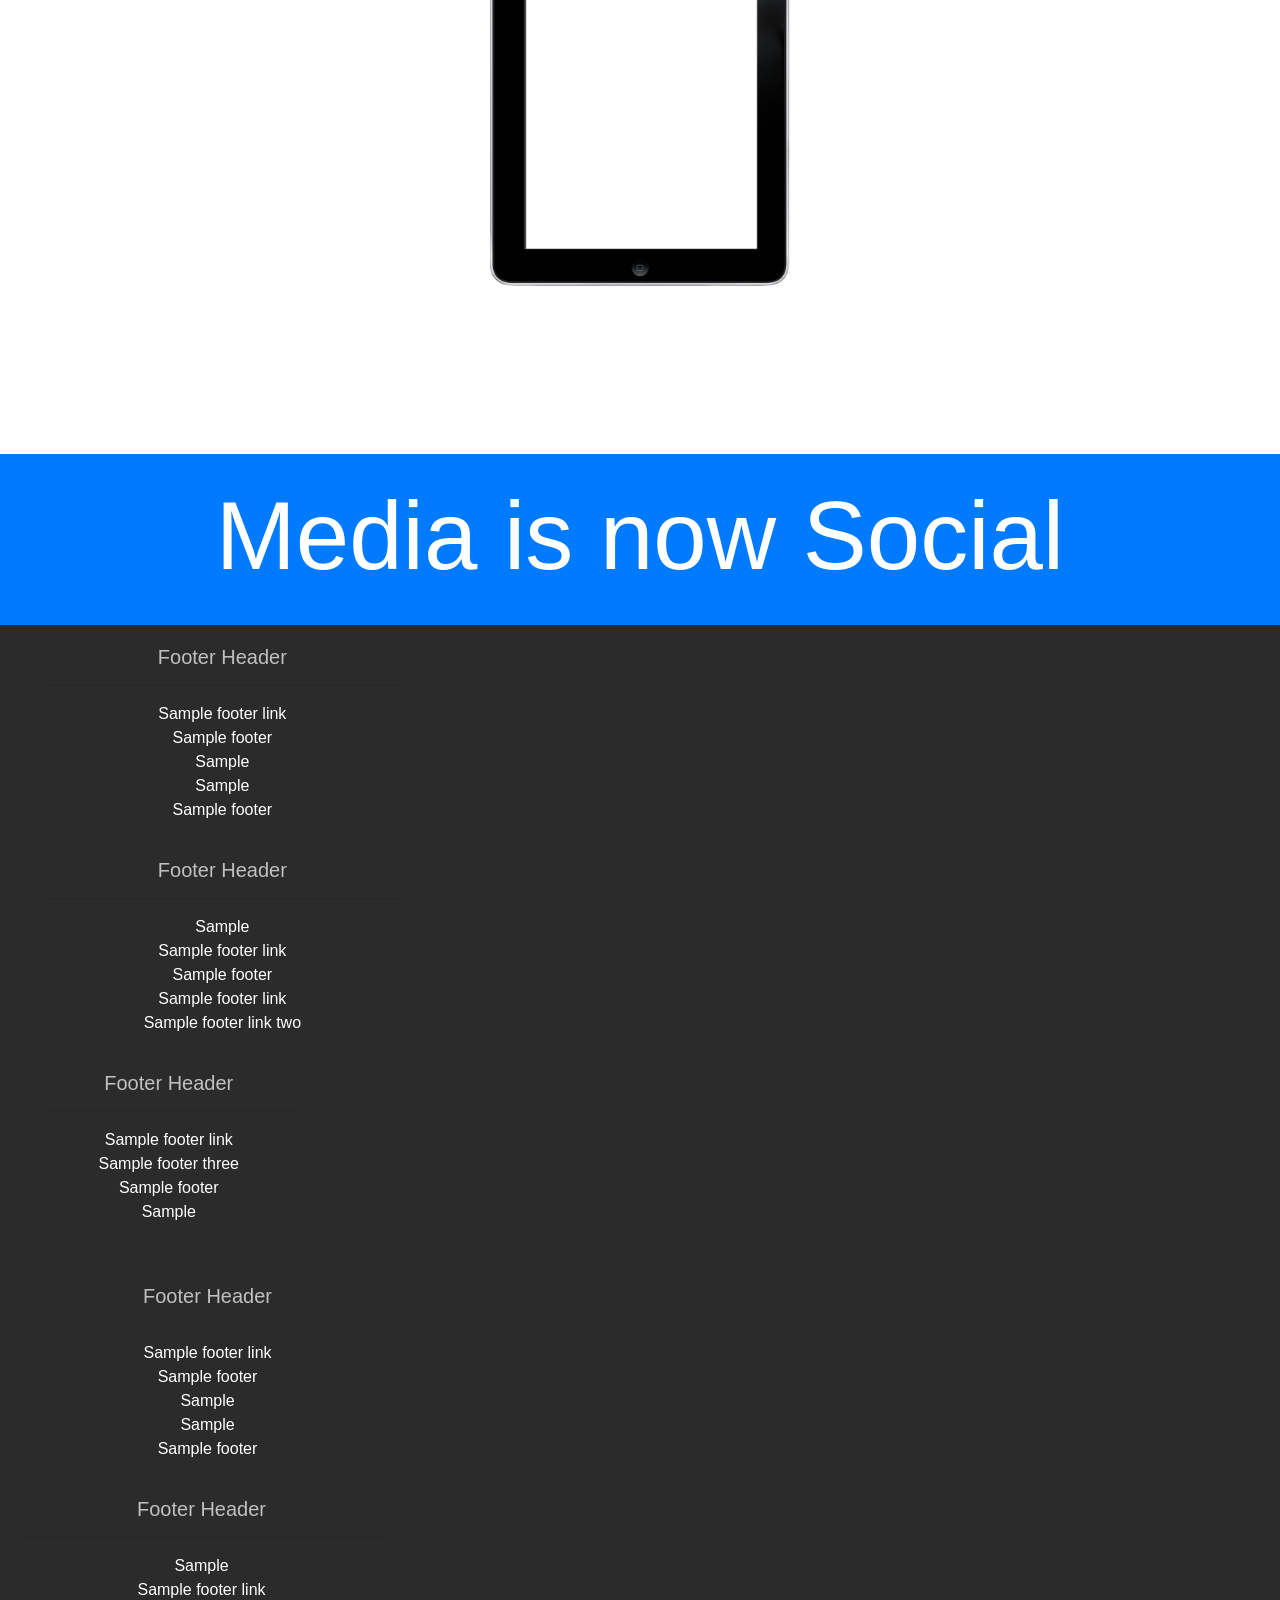
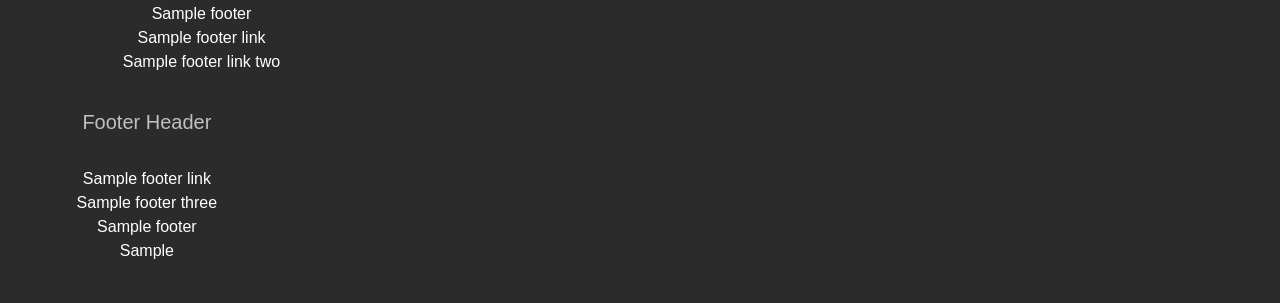
==== commit 979d3648: "copy edits" ====
--- a/home.html
+++ b/home.html
@@ -83,7 +83,7 @@
     <div class = 'content-two fullscreen'>
       <div class = 'text-center container'>
 	<h1 class = 'display-1'>Share your media</h1>
-	<h3>Share your media as media. Your photos, videos, songs, and documents are more than just files. On Your (Company Name Here) you can share, view, and listen to over 200 different file formats - all right in your web browser or mobile device.</h3>
+	<h3>Share your media as media. Your photos, videos, songs, and documents are more than just files. On (Your Company Name Here) you can share, view, and listen to over 200 different file formats - all right in your web browser or mobile device.</h3>
 	<img src = 'css/tablet.png' class = 'img-responsive center-block' id = 'tablet'/>
       </div>
       <br>
